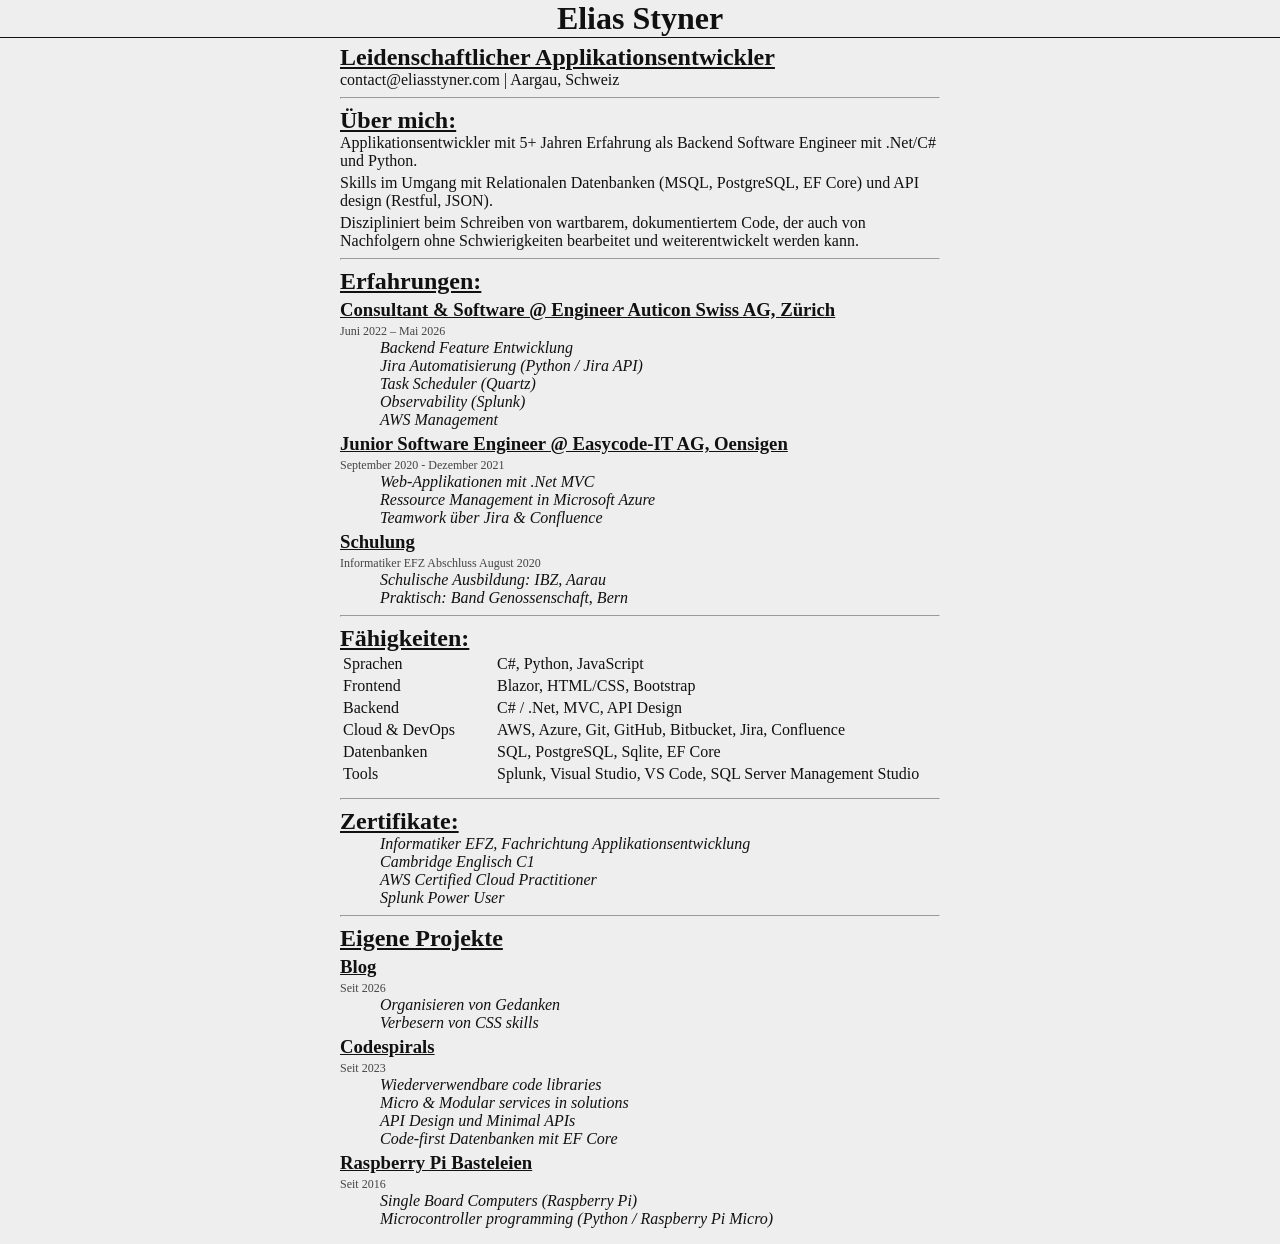
==== docs/index.html @ 4236084f "added horizontal line" ====
<!DOCTYPE html>
<html>
<head>
    <link rel="stylesheet" href="wwwroot/css/styles.css" />
    <title>E.Styner</title>
    <meta name="viewport" content="width=device-width, initial-scale=1.0">
</head>
<body>
    <header>
        <h1><a href="https://eliasstyner.com/">Elias Styner</a></h1>
    </header>
    <main>

        <h2>Leidenschaftlicher Applikationsentwickler</h2>
        <p><a href="mailto:contact@eliasstyner.com">contact@eliasstyner.com</a> | Aargau, Schweiz</p>

        <hr>

        <h2>Über mich:</h2>
        <p>Applikationsentwickler mit 5+ Jahren Erfahrung als Backend Software Engineer mit .Net/C# und Python.</p>

        <p>Skills im Umgang mit Relationalen Datenbanken (MSQL, PostgreSQL, EF Core) und API design (Restful, JSON).</p>

        <p>Diszipliniert beim Schreiben von wartbarem, dokumentiertem Code, der auch von Nachfolgern ohne Schwierigkeiten bearbeitet und weiterentwickelt werden kann.</p>

        <hr>

        <h2>Erfahrungen:</h2>
        <h3>Consultant &amp; Software @ Engineer Auticon Swiss AG, Zürich</h3>
        <small>Juni 2022 – Mai 2026</small>
        <ul>
            <li>Backend Feature Entwicklung</li>
            <li>Jira Automatisierung (Python / Jira API)</li>
            <li>Task Scheduler (Quartz)</li>
            <li>Observability (Splunk)</li>
            <li>AWS Management</li>
        </ul>
        <h3>Junior Software Engineer @ Easycode-IT AG, Oensigen</h3>
        <small>September 2020 - Dezember 2021</small>
        <ul>
            <li>Web-Applikationen mit .Net MVC</li>
            <li>Ressource Management in Microsoft Azure</li>
            <li>Teamwork über Jira &amp; Confluence</li>
        </ul>
        <h3>Schulung</h3>
        <small>Informatiker EFZ Abschluss August 2020</small>
        <ul>
            <li>Schulische Ausbildung: IBZ, Aarau</li>
            <li>Praktisch: Band Genossenschaft, Bern</li>
        </ul>

        <hr>

        <h2>Fähigkeiten:</h2>
        <table>
            <tr>
                <td>Sprachen</td>
                <td>C#, Python, JavaScript</td>
            </tr>
            <tr>
                <td>Frontend</td>
                <td>Blazor, HTML/CSS, Bootstrap</td>
            </tr>
            <tr>
                <td>Backend</td>
                <td>C# / .Net, MVC, API Design</td>
            </tr>
            <tr>
                <td>Cloud &amp; DevOps</td>
                <td>AWS, Azure, Git, GitHub, Bitbucket, Jira, Confluence</td>
            </tr>
            <tr>
                <td>Datenbanken</td>
                <td>SQL, PostgreSQL, Sqlite, EF Core</td>
            </tr>
            <tr>
                <td>Tools</td>
                <td>Splunk, Visual Studio, VS Code, SQL Server Management Studio</td>
            </tr>
            <tr>
                <td></td>
                <td></td>
            </tr>
        </table>

        <hr>

        <h2>Zertifikate:</h2>
        <ul>
            <li>Informatiker EFZ, Fachrichtung Applikationsentwicklung</li>
            <li>Cambridge Englisch C1</li>
            <li>AWS Certified Cloud Practitioner</li>
            <li>Splunk Power User</li>
        </ul>

        <hr>

        <h2>Eigene Projekte</h2>
        <h3>Blog</h3>
        <small>Seit 2026</small>
        <ul>
            <li>Organisieren von Gedanken</li>
            <li>Verbesern von CSS skills</li>
        </ul>
        <h3><a href="https://codespirals.dev">Codespirals</a></h3>
        <small>Seit 2023</small>
        <ul>
            <li>Wiederverwendbare code libraries</li>
            <li>Micro &amp; Modular services in solutions</li>
            <li>API Design und Minimal APIs</li>
            <li>Code-first Datenbanken mit EF Core</li>
        </ul>
        <h3>Raspberry Pi Basteleien</h3>
        <small>Seit 2016</small>
        <ul>
            <li>Single Board Computers (Raspberry Pi)</li>
            <li>Microcontroller programming (Python / Raspberry Pi Micro)</li>
        </ul>
    </main>
</body>
</html>
---- docs/wwwroot/css/styles.css ----
:root {
	--color-foreground: #eee;
	--color-foreground-muted: #aaa;
	--color-background: #111;
	--color-primary-h: 24;
	--color-primary-s: 100%;
	--color-primary-l: 60%;
	--color-lighten-percentage: 10%;
	--color-darken-percentage: 20%;
	--color-primary: hsl(var(--color-primary-h), var(--color-primary-s), var(--color-primary-l));
	--color-primary-shade: hsl(var(--color-primary-h), var(--color-primary-s), calc(var(--color-primary-l) - var(--color-darken-percentage)));
	--color-primary-tint: hsl(var(--color-primary-h), var(--color-primary-s), calc(var(--color-primary-l) + var(--color-lighten-percentage)));
	--color-contrast-0: #000;
	--color-contrast-1: #222;
	--color-contrast-2: #333;
	--color-contrast-3: #444;
	--color-shadow: #050505;
}

@media (prefers-color-scheme: light) {
	:root {
		--color-foreground: #111;
		--color-foreground-muted: #444;
		--color-background: #eee;
		--color-primary-l: 50%;
		--color-lighten-percentage: 20%;
		--color-darken-percentage: 10%;
		--color-primary: hsl(var(--color-primary-h), var(--color-primary-s), var(--color-primary-l));
		--color-contrast-0: #ddd;
		--color-contrast-1: #ccc;
		--color-contrast-2: #bbb;
		--color-contrast-3: #aaa;
	}
}

body {
	background-color: var(--color-background);
	color: var(--color-foreground);
	font-size: 16px;
	margin: 0;
}

header {
	position: fixed;
	top: 0;
	background-color: var(--color-background);
	width: 100vw;
	border-bottom: solid 1px var(--color-foreground);
}

	header h1 {
		margin: 0 auto;
		padding: 0;
		width: max-content;
	}

main {
	margin: 2.75rem 0.5rem 1rem 0.5rem;
}

h1, h2, h3, h4, h5 {
	margin: 0.25rem 0 0 0;
}

h2, h3, h4, h5 {
	text-decoration: underline;
}

a {
	color: var(--color-foreground);
	text-decoration: none;
}

a:visited {
	text-decoration: none;
}

p {
	margin: 0 0 0.25rem 0;
}

ul {
	margin: 0 0 0.25rem 0;
	list-style-type: none;
}

li {
	font-style: italic;
}

td {
	min-width: 150px;
}

small {
	font-size: 0.75rem;
	color: var(--color-foreground-muted);
}

@media (width > 600px) {
	main {
		max-width: 600px;
		margin-left: auto;
		margin-right: auto;
	}
}
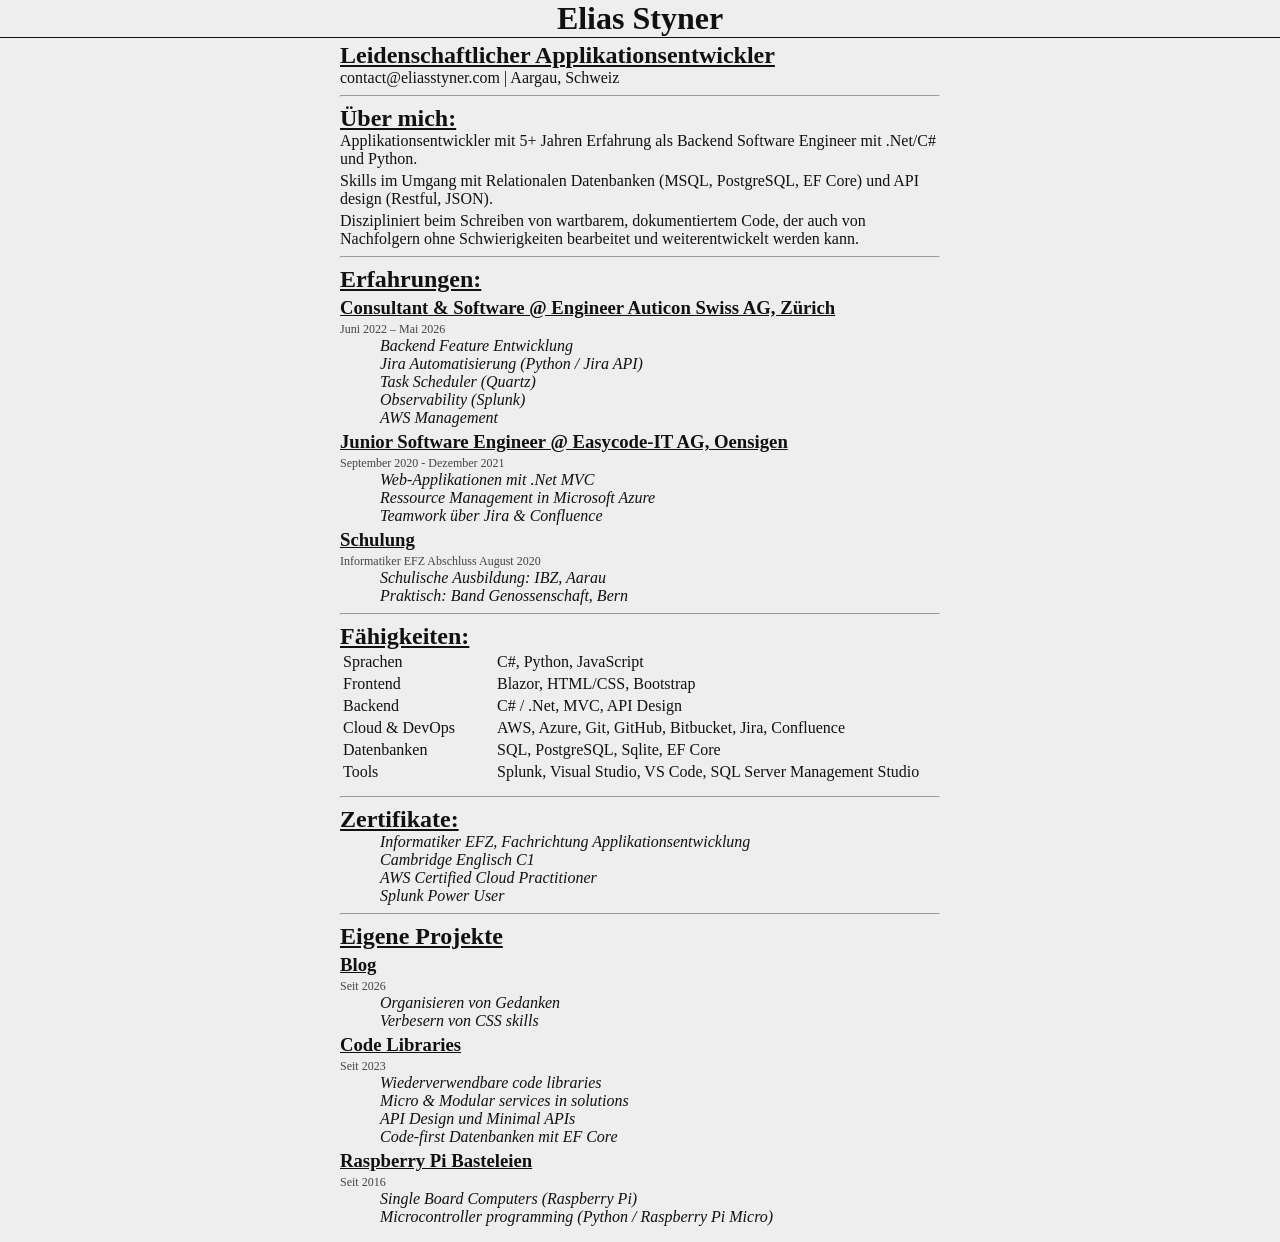
==== commit d7582579: "renamed something" ====
--- a/docs/index.html
+++ b/docs/index.html
@@ -102,7 +102,7 @@
             <li>Organisieren von Gedanken</li>
             <li>Verbesern von CSS skills</li>
         </ul>
-        <h3><a href="https://codespirals.dev">Codespirals</a></h3>
+        <h3><a href="https://codespirals.dev">Code Libraries</a></h3>
         <small>Seit 2023</small>
         <ul>
             <li>Wiederverwendbare code libraries</li>
--- a/docs/wwwroot/css/styles.css
+++ b/docs/wwwroot/css/styles.css
@@ -41,7 +41,7 @@
 }
 
 header {
-	position: fixed;
+	position: sticky;
 	top: 0;
 	background-color: var(--color-background);
 	width: 100vw;
@@ -55,7 +55,7 @@
 	}
 
 main {
-	margin: 2.75rem 0.5rem 1rem 0.5rem;
+	margin: 0.25rem 0.5rem 1rem 0.5rem;
 }
 
 h1, h2, h3, h4, h5 {
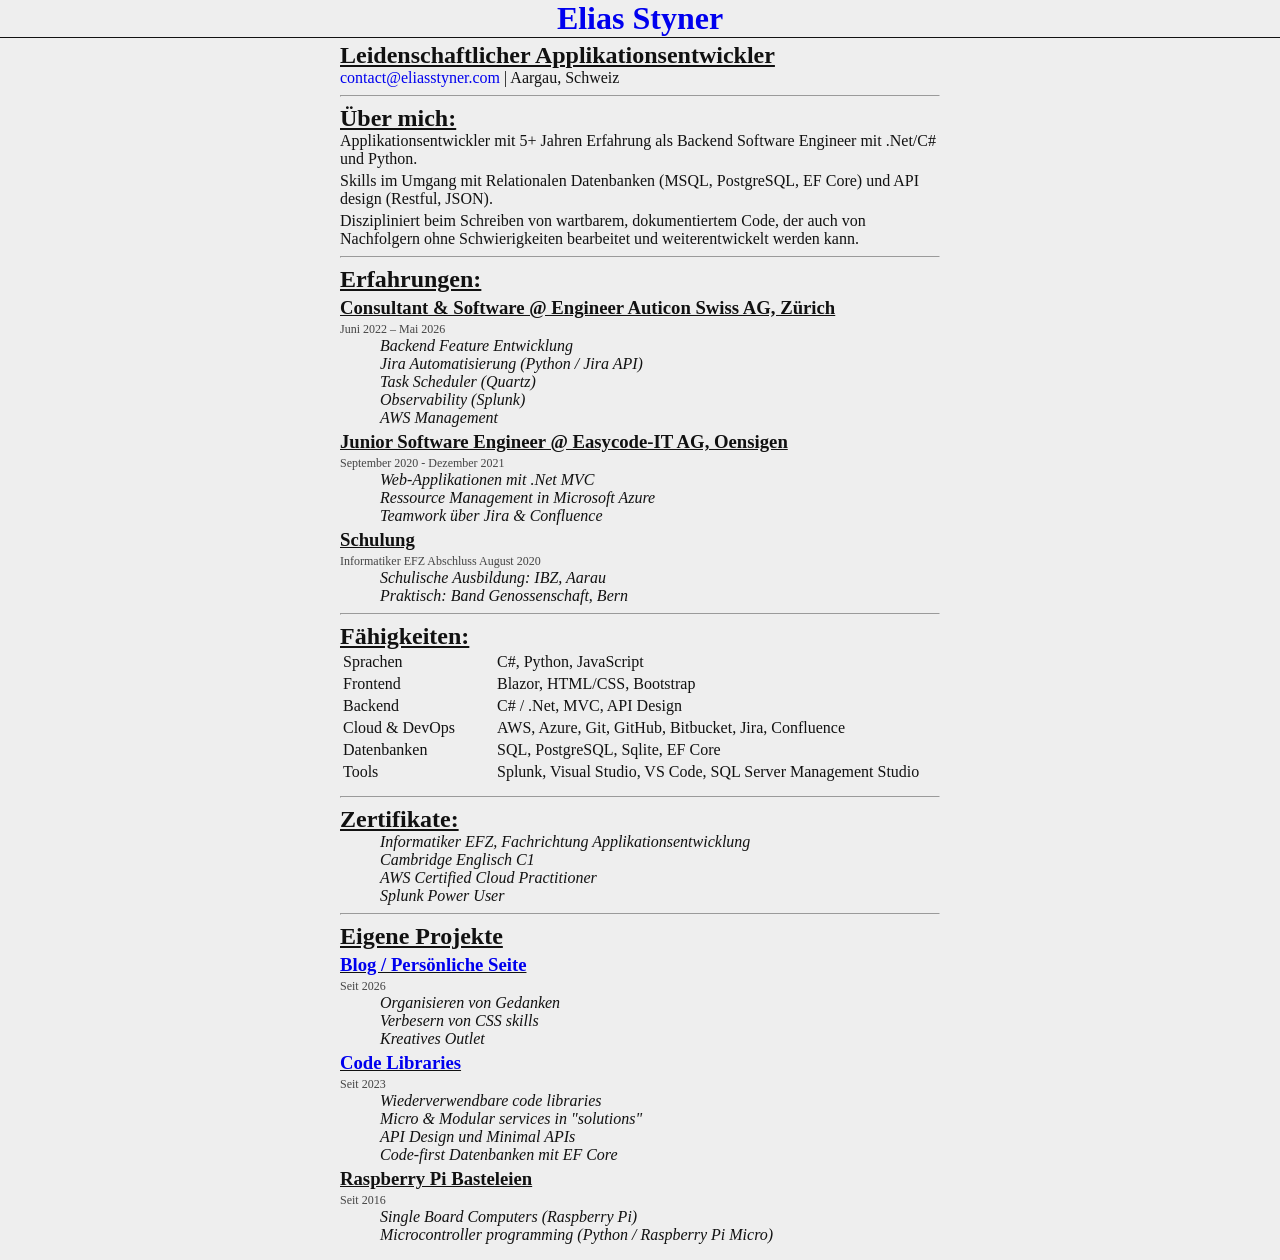
==== commit bf860506: "made links pop better" ====
--- a/docs/index.html
+++ b/docs/index.html
@@ -96,17 +96,18 @@
         <hr>
 
         <h2>Eigene Projekte</h2>
-        <h3>Blog</h3>
+        <h3><a href=" https://www.eliterate.blog">Blog / Persönliche Seite</a></h3>
         <small>Seit 2026</small>
         <ul>
             <li>Organisieren von Gedanken</li>
             <li>Verbesern von CSS skills</li>
+            <li>Kreatives Outlet</li>
         </ul>
         <h3><a href="https://codespirals.dev">Code Libraries</a></h3>
         <small>Seit 2023</small>
         <ul>
             <li>Wiederverwendbare code libraries</li>
-            <li>Micro &amp; Modular services in solutions</li>
+            <li>Micro &amp; Modular services in "solutions"</li>
             <li>API Design und Minimal APIs</li>
             <li>Code-first Datenbanken mit EF Core</li>
         </ul>
--- a/docs/wwwroot/css/styles.css
+++ b/docs/wwwroot/css/styles.css
@@ -67,7 +67,7 @@
 }
 
 a {
-	color: var(--color-foreground);
+	color: var(--color-primary:);
 	text-decoration: none;
 }
 
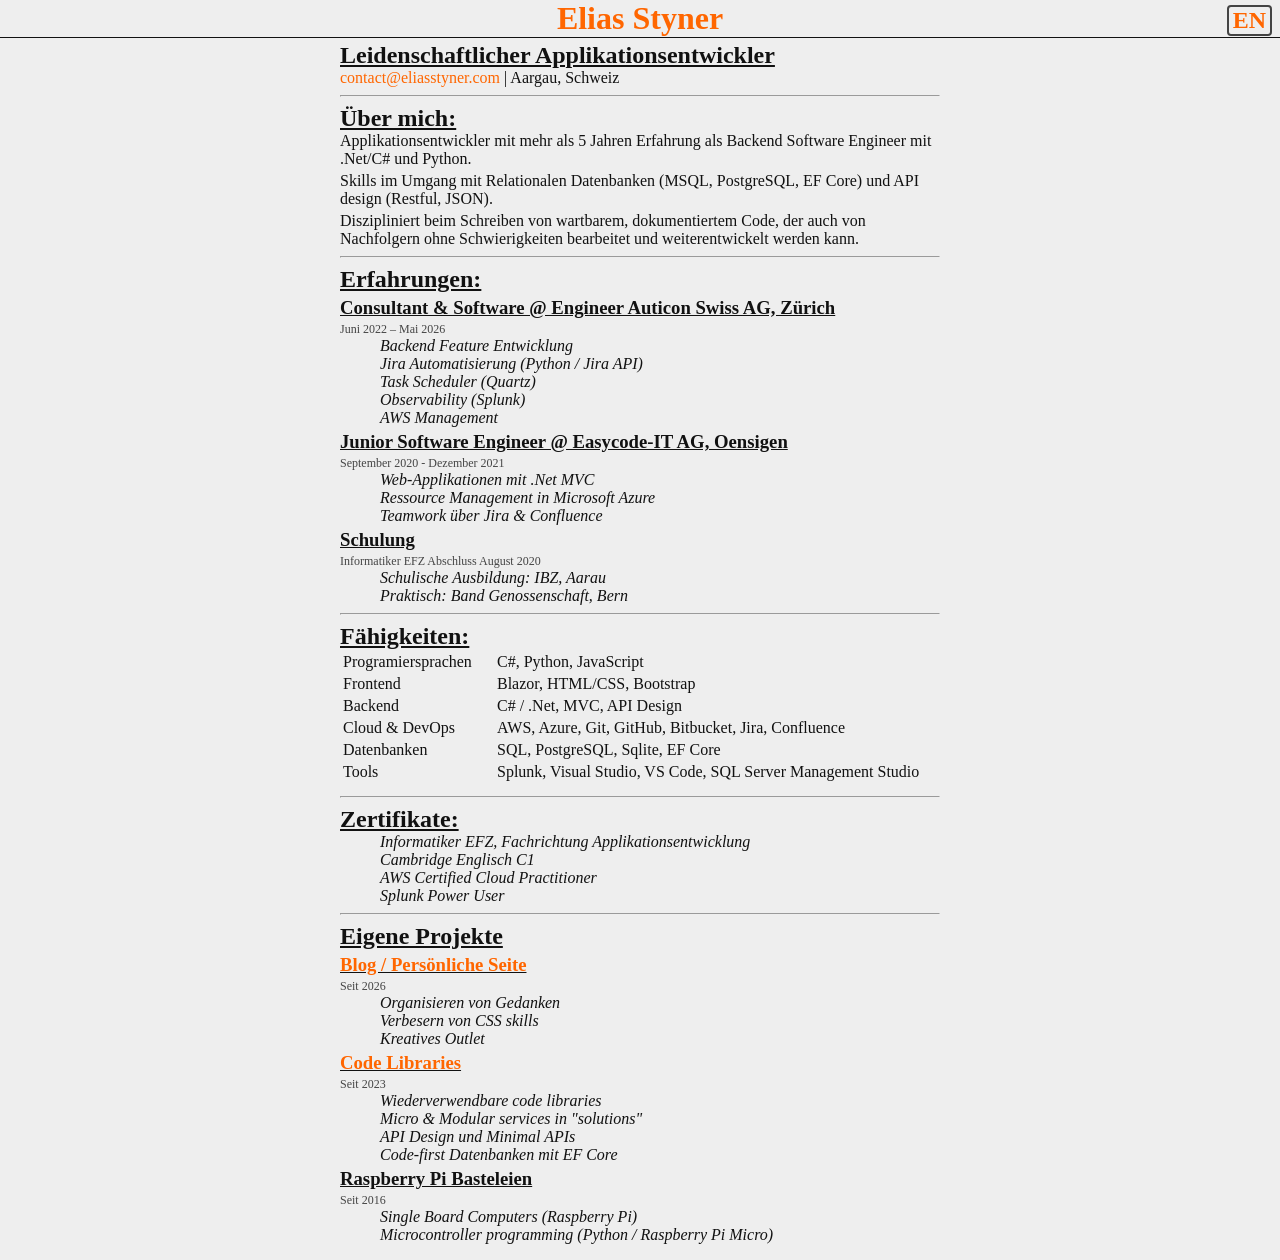
==== commit b322035f: "added english translation" ====
--- a/docs/index.html
+++ b/docs/index.html
@@ -8,6 +8,7 @@
 <body>
     <header>
         <h1><a href="https://eliasstyner.com/">Elias Styner</a></h1>
+        <a class="toEnglish" href="https://eliasstyner.com/en.html">EN</a>
     </header>
     <main>
 
@@ -17,7 +18,7 @@
         <hr>
 
         <h2>Über mich:</h2>
-        <p>Applikationsentwickler mit 5+ Jahren Erfahrung als Backend Software Engineer mit .Net/C# und Python.</p>
+        <p>Applikationsentwickler mit mehr als 5 Jahren Erfahrung als Backend Software Engineer mit .Net/C# und Python.</p>
 
         <p>Skills im Umgang mit Relationalen Datenbanken (MSQL, PostgreSQL, EF Core) und API design (Restful, JSON).</p>
 
@@ -54,7 +55,7 @@
         <h2>Fähigkeiten:</h2>
         <table>
             <tr>
-                <td>Sprachen</td>
+                <td>Programiersprachen</td>
                 <td>C#, Python, JavaScript</td>
             </tr>
             <tr>
--- a/docs/wwwroot/css/styles.css
+++ b/docs/wwwroot/css/styles.css
@@ -67,9 +67,15 @@
 }
 
 a {
-	color: var(--color-primary:);
+	color: var(--color-primary);
 	text-decoration: none;
 }
+
+	a:hover {
+		color: var(--color-primary-tint);
+		border-color: var(--color-primary-tint);
+		text-decoration: none;
+	}
 
 a:visited {
 	text-decoration: none;
@@ -97,10 +103,21 @@
 	color: var(--color-foreground-muted);
 }
 
-@media (width > 600px) {
-	main {
-		max-width: 600px;
-		margin-left: auto;
-		margin-right: auto;
-	}
-}+.toEnglish, .toGerman {
+	font-weight: bold;
+	font-size: 1.5rem;
+	padding: 0 0.25rem;
+	position: absolute;
+	top: 5px;
+	right: 0.5rem;
+	border: 2px solid var(--color-foreground-muted);
+	border-radius: 0.25rem;
+}
+
+	@media (width > 600px) {
+		main {
+			max-width: 600px;
+			margin-left: auto;
+			margin-right: auto;
+		}
+	}
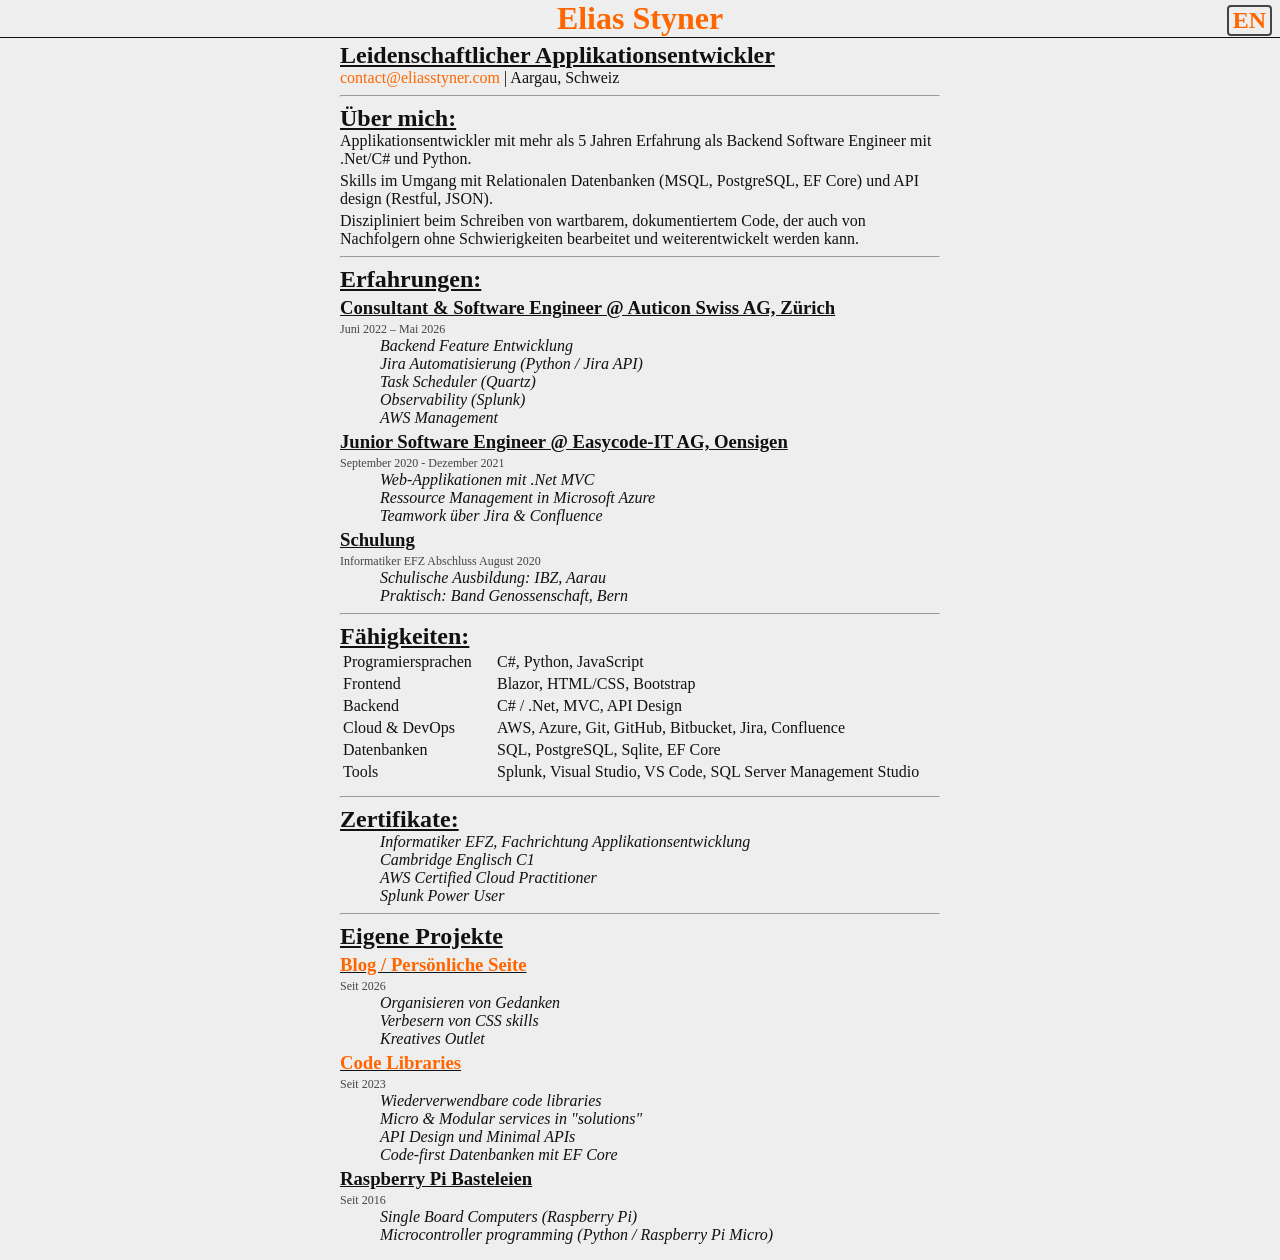
==== commit f129db6c: "fixed typo" ====
--- a/docs/index.html
+++ b/docs/index.html
@@ -27,7 +27,7 @@
         <hr>
 
         <h2>Erfahrungen:</h2>
-        <h3>Consultant &amp; Software @ Engineer Auticon Swiss AG, Zürich</h3>
+        <h3>Consultant &amp; Software Engineer @ Auticon Swiss AG, Zürich</h3>
         <small>Juni 2022 – Mai 2026</small>
         <ul>
             <li>Backend Feature Entwicklung</li>
